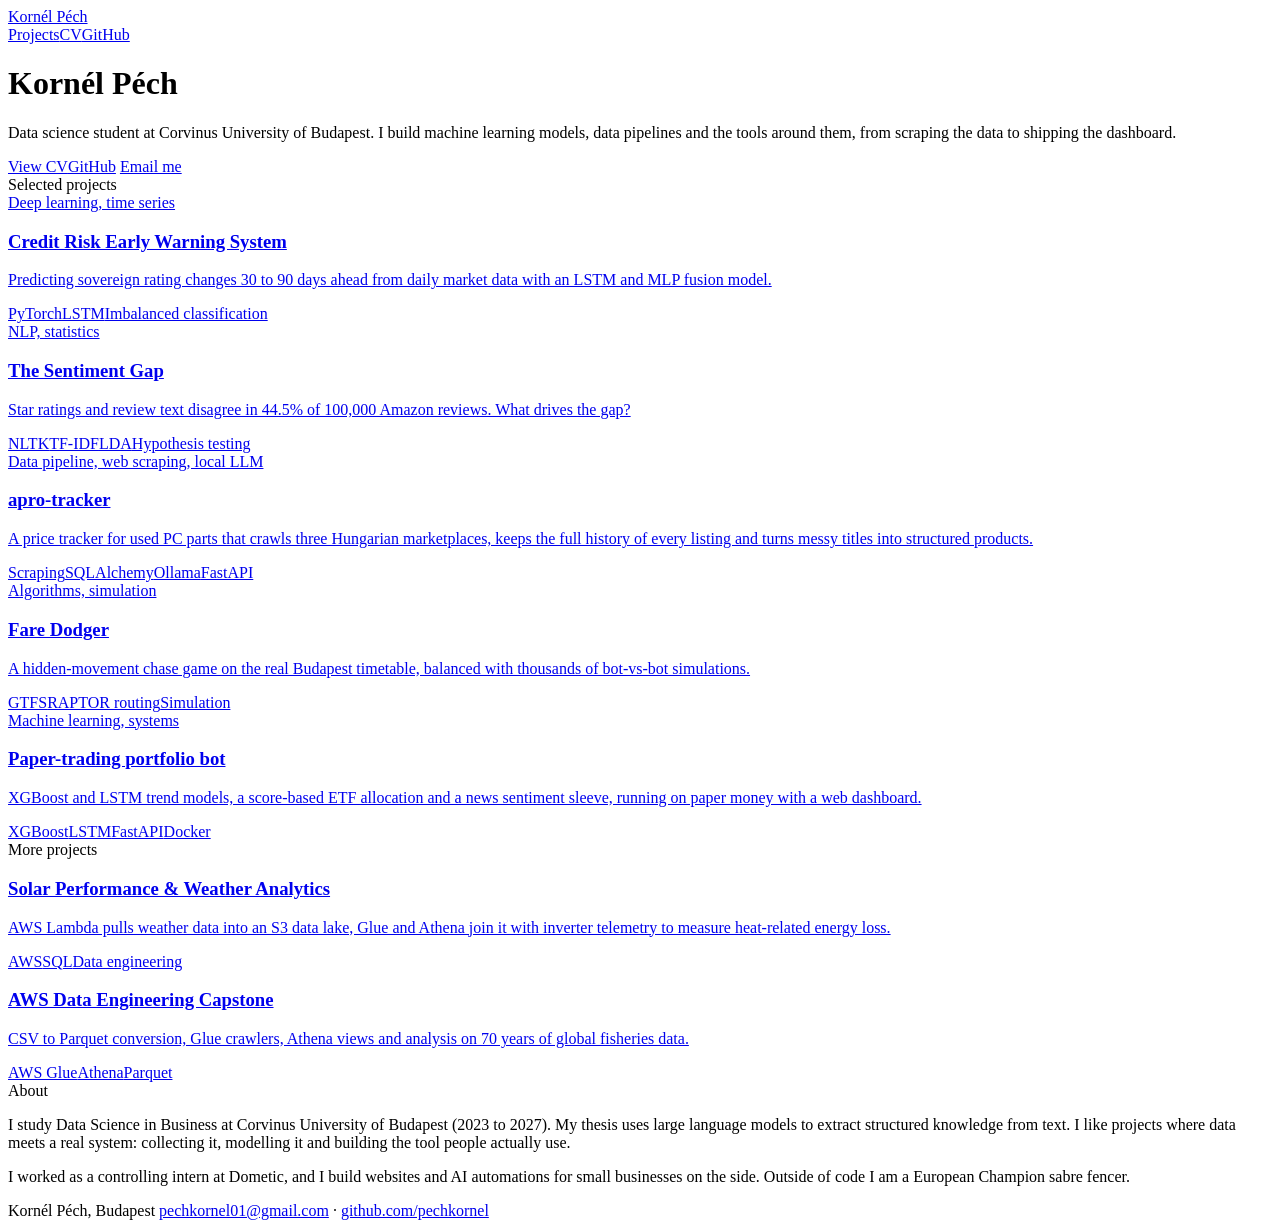
==== site/index.html @ 260a3d38 "Initial public version" ====
<!DOCTYPE html>
<html lang="en"><head><meta charset="utf-8">
<meta name="viewport" content="width=device-width, initial-scale=1">
<title>Kornél Péch, data science</title>
<meta name="description" content="Kornél Péch, data science student at Corvinus University of Budapest. Machine learning, NLP and data pipeline projects.">
<meta property="og:title" content="Kornél Péch, data science">
<meta property="og:description" content="Kornél Péch, data science student at Corvinus University of Budapest. Machine learning, NLP and data pipeline projects.">
<meta property="og:url" content="https://pechkornel.dev/">
<link rel="canonical" href="https://pechkornel.dev/">
<link rel="icon" href="/assets/favicon.svg" type="image/svg+xml">
<link rel="stylesheet" href="/assets/site.css">
</head><body>
<nav><div class="wrap"><a class="brand" href="/">Kornél Péch</a>
<div class="links"><a href="/#projects">Projects</a><a href="/cv/">CV</a><a href="https://github.com/pechkornel">GitHub</a></div></div></nav>

<header class="hero"><div class="wrap">
<h1>Kornél Péch</h1>
<p>Data science student at Corvinus University of Budapest. I build machine learning models, data
pipelines and the tools around them, from scraping the data to shipping the dashboard.</p>
<div class="cta"><a class="btn primary" href="/cv/">View CV</a><a class="btn" href="https://github.com/pechkornel">GitHub</a>
<a class="btn" href="mailto:pechkornel01@gmail.com">Email me</a></div>
</div></header>
<section id="projects"><div class="wrap"><div class="eyebrow">Selected projects</div>
<div class="cards"><a class="card" href="/projects/credit-risk-ews/"><div class="k">Deep learning, time series</div><h3>Credit Risk Early Warning System</h3><p>Predicting sovereign rating changes 30 to 90 days ahead from daily market data with an LSTM and MLP fusion model.</p><div class="tags"><span class="tag">PyTorch</span><span class="tag">LSTM</span><span class="tag">Imbalanced classification</span></div></a><a class="card" href="/projects/sentiment-gap/"><div class="k">NLP, statistics</div><h3>The Sentiment Gap</h3><p>Star ratings and review text disagree in 44.5% of 100,000 Amazon reviews. What drives the gap?</p><div class="tags"><span class="tag">NLTK</span><span class="tag">TF-IDF</span><span class="tag">LDA</span><span class="tag">Hypothesis testing</span></div></a><a class="card" href="/projects/apro-tracker/"><div class="k">Data pipeline, web scraping, local LLM</div><h3>apro-tracker</h3><p>A price tracker for used PC parts that crawls three Hungarian marketplaces, keeps the full history of every listing and turns messy titles into structured products.</p><div class="tags"><span class="tag">Scraping</span><span class="tag">SQLAlchemy</span><span class="tag">Ollama</span><span class="tag">FastAPI</span></div></a><a class="card" href="/projects/fare-dodger/"><div class="k">Algorithms, simulation</div><h3>Fare Dodger</h3><p>A hidden-movement chase game on the real Budapest timetable, balanced with thousands of bot-vs-bot simulations.</p><div class="tags"><span class="tag">GTFS</span><span class="tag">RAPTOR routing</span><span class="tag">Simulation</span></div></a><a class="card wide" href="/projects/trading-bot/"><div class="k">Machine learning, systems</div><h3>Paper-trading portfolio bot</h3><p>XGBoost and LSTM trend models, a score-based ETF allocation and a news sentiment sleeve, running on paper money with a web dashboard.</p><div class="tags"><span class="tag">XGBoost</span><span class="tag">LSTM</span><span class="tag">FastAPI</span><span class="tag">Docker</span></div></a></div></div></section>
<section><div class="wrap"><div class="eyebrow">More projects</div><div class="cards"><a class="card" href="https://github.com/pechkornel/solar_analytics"><h3>Solar Performance &amp; Weather Analytics</h3><p>AWS Lambda pulls weather data into an S3 data lake, Glue and Athena join it with inverter telemetry to measure heat-related energy loss.</p><div class="tags"><span class="tag">AWS</span><span class="tag">SQL</span><span class="tag">Data engineering</span></div></a><a class="card" href="https://github.com/pechkornel/capstone"><h3>AWS Data Engineering Capstone</h3><p>CSV to Parquet conversion, Glue crawlers, Athena views and analysis on 70 years of global fisheries data.</p><div class="tags"><span class="tag">AWS Glue</span><span class="tag">Athena</span><span class="tag">Parquet</span></div></a></div></div></section>
<section class="about"><div class="wrap"><div class="eyebrow">About</div>
<p>I study Data Science in Business at Corvinus University of Budapest (2023 to 2027). My thesis
uses large language models to extract structured knowledge from text. I like projects where data
meets a real system: collecting it, modelling it and building the tool people actually use.</p>
<p>I worked as a controlling intern at Dometic, and I build websites and AI automations for small
businesses on the side. Outside of code I am a European Champion sabre fencer.</p>
</div></section>
<footer><div class="wrap"><span>Kornél Péch, Budapest</span>
<span><a href="mailto:pechkornel01@gmail.com">pechkornel01@gmail.com</a> · <a href="https://github.com/pechkornel">github.com/pechkornel</a></span></div></footer>
</body></html>
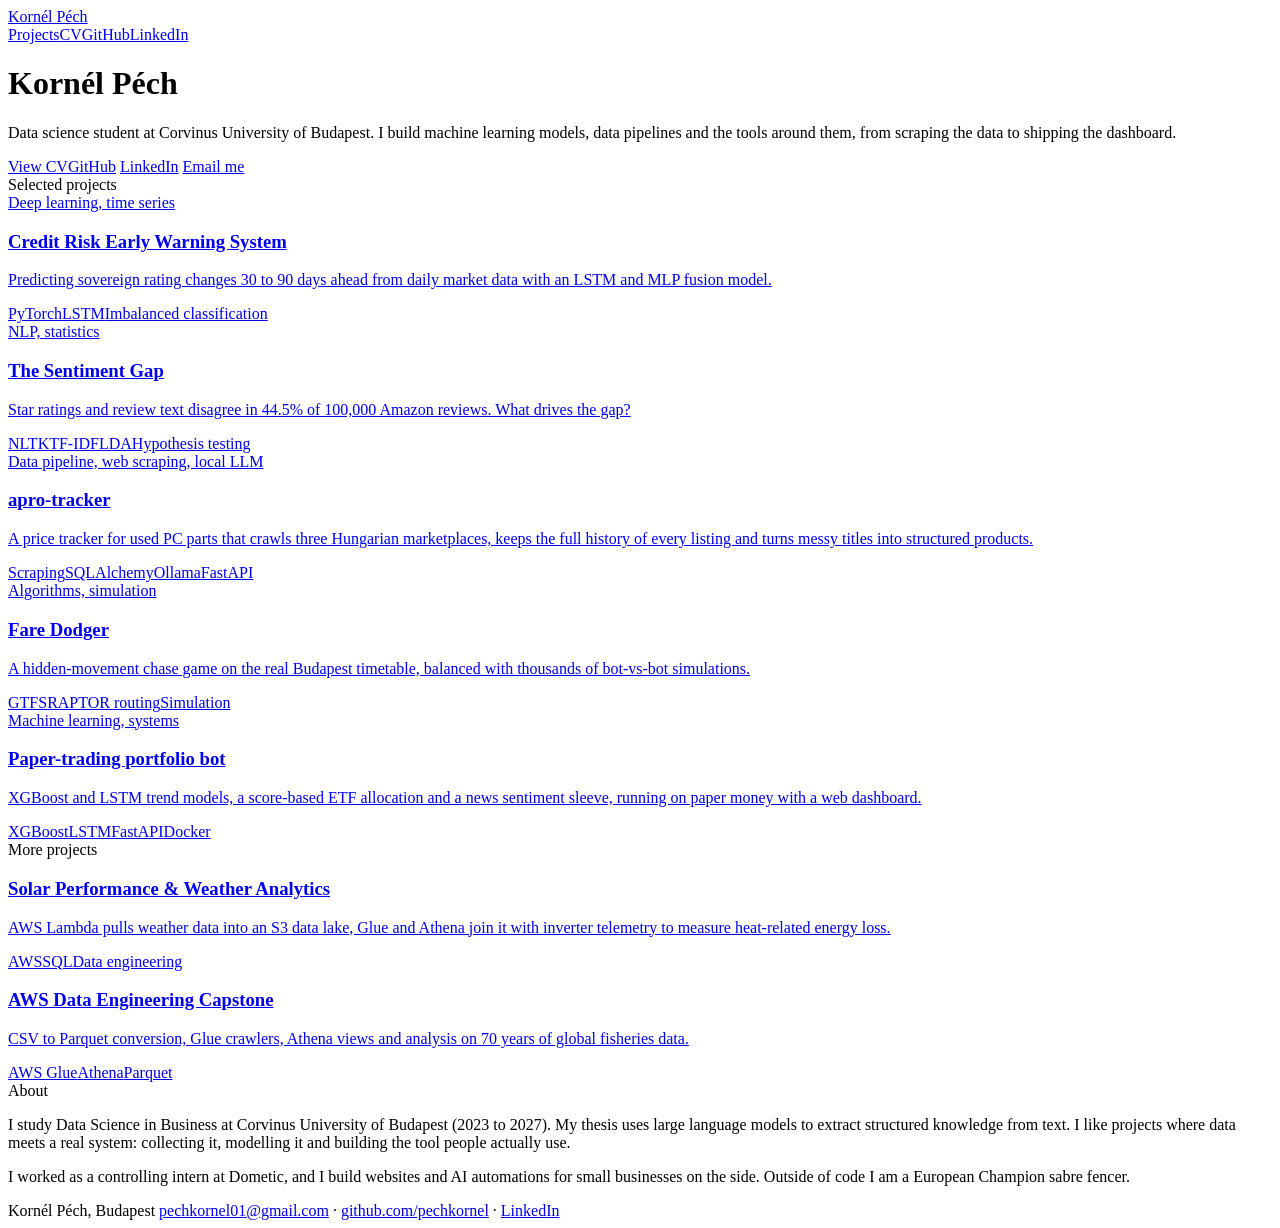
==== commit 7e6f35bc: "Add LinkedIn to CV and site Co-Authored-By: Claude Opus 5.5 <noreply@anthropic.com> Claude-Session: " ====
--- a/site/index.html
+++ b/site/index.html
@@ -11,13 +11,14 @@
 <link rel="stylesheet" href="/assets/site.css">
 </head><body>
 <nav><div class="wrap"><a class="brand" href="/">Kornél Péch</a>
-<div class="links"><a href="/#projects">Projects</a><a href="/cv/">CV</a><a href="https://github.com/pechkornel">GitHub</a></div></div></nav>
+<div class="links"><a href="/#projects">Projects</a><a href="/cv/">CV</a><a href="https://github.com/pechkornel">GitHub</a><a href="https://www.linkedin.com/in/kornel-pech-41663a252/">LinkedIn</a></div></div></nav>
 
 <header class="hero"><div class="wrap">
 <h1>Kornél Péch</h1>
 <p>Data science student at Corvinus University of Budapest. I build machine learning models, data
 pipelines and the tools around them, from scraping the data to shipping the dashboard.</p>
 <div class="cta"><a class="btn primary" href="/cv/">View CV</a><a class="btn" href="https://github.com/pechkornel">GitHub</a>
+<a class="btn" href="https://www.linkedin.com/in/kornel-pech-41663a252/">LinkedIn</a>
 <a class="btn" href="mailto:pechkornel01@gmail.com">Email me</a></div>
 </div></header>
 <section id="projects"><div class="wrap"><div class="eyebrow">Selected projects</div>
@@ -31,5 +32,5 @@
 businesses on the side. Outside of code I am a European Champion sabre fencer.</p>
 </div></section>
 <footer><div class="wrap"><span>Kornél Péch, Budapest</span>
-<span><a href="mailto:pechkornel01@gmail.com">pechkornel01@gmail.com</a> · <a href="https://github.com/pechkornel">github.com/pechkornel</a></span></div></footer>
+<span><a href="mailto:pechkornel01@gmail.com">pechkornel01@gmail.com</a> · <a href="https://github.com/pechkornel">github.com/pechkornel</a> · <a href="https://www.linkedin.com/in/kornel-pech-41663a252/">LinkedIn</a></span></div></footer>
 </body></html>
